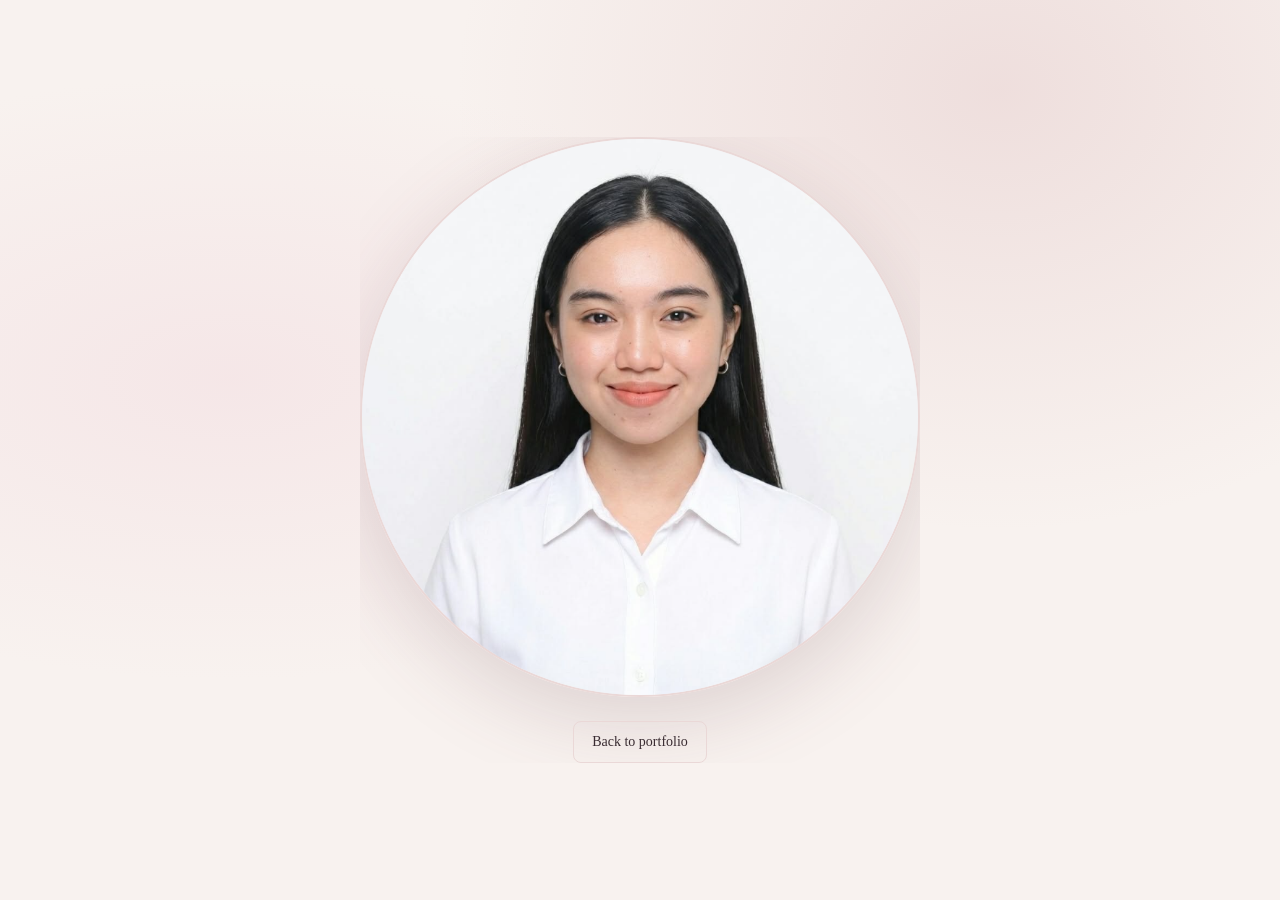
==== profile.html @ ccee4d86 "Update portfolio header color Co-authored-by: Copilot <223556219+Copilot@users.noreply.github.com>" ====
<!doctype html>
<html lang="en">
  <head>
    <meta charset="utf-8" />
    <meta name="viewport" content="width=device-width, initial-scale=1" />
    <meta name="theme-color" content="#f8f2ef" />
    <title>Julia — Profile Photo</title>
    <link rel="stylesheet" href="style.css" />
    <style>
      .photo-view-page {
        display: grid;
        min-height: 100vh;
        place-items: center;
        padding: 32px 20px;
        text-align: center;
      }

      .photo-view-content {
        display: grid;
        justify-items: center;
        gap: 24px;
      }

      .profile-photo-large {
        display: block;
        width: min(72vw, 560px);
        aspect-ratio: 1;
        border: 2px solid var(--line);
        border-radius: 50%;
        box-shadow: 0 24px 80px rgb(105 65 75 / 18%);
        object-fit: cover;
      }

      .photo-view-back {
        padding: 12px 18px;
        border: 1px solid var(--line);
        border-radius: 8px;
        color: var(--text);
        font-family: "Playfair Display", Georgia, serif;
        font-size: 14px;
      }

      .photo-view-back:hover,
      .photo-view-back:focus-visible {
        border-color: var(--accent);
      }
    </style>
  </head>
  <body class="photo-view-page">
    <main class="photo-view-content">
      <img
        class="profile-photo-large"
        src="image/profile-picture.png"
        alt="Julia's profile photo"
      />
      <a class="photo-view-back" href="index.html#home">Back to portfolio</a>
    </main>
  </body>
</html>
---- style.css ----
:root {
        color-scheme: light;
        --bg: #f8f2ef;
        --surface: #fffdfc;
        --surface-raised: #f7e9e6;
        --text: #392b31;
        --muted: #6f5a61;
        --subtle: #927b82;
        --line: #ead8d7;
        --accent: #bd858b;
        --accent-light: #d0a0a3;
        --accent-warm: #c58b90;
        --accent-ink: #392b31;
        --sans: "Inter", Arial, sans-serif;
      }

      *,
      *::before,
      *::after {
        box-sizing: border-box;
      }

      html {
        scroll-behavior: smooth;
        scroll-padding-top: 92px;
      }

      body {
        margin: 0;
        background:
          radial-gradient(ellipse at 78% 10%, rgb(208 160 163 / 24%), transparent 34rem),
          radial-gradient(ellipse at 18% 42%, rgb(242 218 223 / 48%), transparent 38rem),
          var(--bg);
        color: var(--text);
        font-family: var(--sans);
        -webkit-font-smoothing: antialiased;
      }

      a {
        color: inherit;
        text-decoration: none;
      }

      button,
      a {
        -webkit-tap-highlight-color: transparent;
      }

      .shell {
        width: min(100% - 48px, 1120px);
        margin-inline: auto;
      }

      .site-header {
        position: sticky;
        z-index: 5;
        top: 0;
        border-bottom: 1px solid var(--accent);
        background: var(--accent-light);
        backdrop-filter: blur(18px);
      }

      .nav {
        display: flex;
        min-height: 76px;
        align-items: center;
        justify-content: flex-start;
        gap: 24px;
      }

      .wordmark {
        display: inline-flex;
        align-items: center;
        gap: 10px;
        font-size: 14px;
        font-weight: 700;
        letter-spacing: -0.04em;
      }

      .wordmark-mark {
        display: block;
        width: 48px;
        height: 48px;
        border: 1px solid rgb(189 133 139 / 34%);
        border-radius: 11px;
        object-fit: cover;
      }

      .nav-links {
        display: flex;
        align-items: center;
        flex: 1;
        gap: clamp(14px, 2.3vw, 28px);
        color: var(--muted);
        font-size: 12px;
        font-weight: 550;
      }

      .nav-github {
        margin-left: auto;
      }

      .nav-links a {
        transition: color 160ms ease;
      }

      .nav-links a:hover,
      .nav-links a:focus-visible {
        color: var(--text);
      }

      .nav-github {
        display: inline-flex;
        align-items: center;
        gap: 8px;
        color: var(--text);
      }

      .nav-github svg {
        width: 15px;
        height: 15px;
      }

      main {
        overflow: hidden;
      }

      .hero {
        display: grid;
        min-height: 590px;
        grid-template-columns: minmax(0, 1.3fr) minmax(260px, 0.7fr);
        align-items: center;
        gap: 72px;
        padding-block: 92px 96px;
      }

      .eyebrow {
        display: flex;
        align-items: center;
        gap: 10px;
        margin: 0 0 26px;
        color: var(--accent);
        font-size: 10px;
        font-weight: 700;
        letter-spacing: 0.16em;
        text-transform: uppercase;
      }

      .eyebrow::before {
        width: 22px;
        height: 1px;
        background: currentColor;
        content: "";
      }

      h1,
      h2,
      p {
        margin-top: 0;
      }

      h1 {
        max-width: 680px;
        margin-bottom: 24px;
        font-family: var(--sans);
        font-size: clamp(54px, 7.2vw, 88px);
        font-weight: 600;
        font-style: italic;
        letter-spacing: -0.065em;
        line-height: 0.99;
      }

      h1 .hero-greeting {
        display: block;
        font-family: var(--sans);
        font-size: 0.48em;
        font-weight: 600;
        letter-spacing: -0.04em;
      }

      h1 .hero-name {
        display: block;
        padding-left: 0.08em;
        background: linear-gradient(110deg, #e8c2c4, #d0a0a3, #c4878c);
        background-clip: text;
        color: transparent;
        font-size: calc(0.8em - 2pt);
        font-style: italic;
        font-family: var(--sans);
        font-weight: 700;
        -webkit-background-clip: text;
      }

      .hero-copy {
        max-width: 510px;
        margin-bottom: 32px;
        color: var(--muted);
        font-size: 15px;
        line-height: 1.85;
      }

      .hero-actions {
        display: flex;
        flex-wrap: wrap;
        align-items: center;
        gap: 12px;
      }

      .button {
        display: inline-flex;
        min-height: 46px;
        align-items: center;
        justify-content: center;
        gap: 9px;
        padding: 0 17px;
        border: 1px solid var(--line);
        border-radius: 7px;
        font-size: 12px;
        font-weight: 650;
        transition:
          transform 160ms ease,
          background 160ms ease,
          border-color 160ms ease;
      }

      .button:hover {
        transform: translateY(-2px);
      }

      .button-primary {
        border-color: var(--accent-light);
        background: var(--accent-light);
        color: var(--accent-ink);
      }

      .button-primary:hover {
        background: #dfb6b7;
      }

      .button-secondary {
        background: var(--surface);
        color: var(--text);
      }

      .button-secondary:hover {
        border-color: var(--accent);
        background: var(--surface);
      }

      .button svg {
        width: 15px;
        height: 15px;
      }

      .profile-card {
        position: relative;
        padding: 22px;
        border: 1px solid var(--line);
        border-radius: 18px;
        background:
          radial-gradient(ellipse at 18% 12%, rgb(208 160 163 / 30%), transparent 48%),
          radial-gradient(ellipse at 86% 82%, rgb(230 190 206 / 32%), transparent 52%),
          linear-gradient(145deg, #fffdfc, #fbf0ef);
        box-shadow: 0 28px 80px rgb(105 65 75 / 12%);
        overflow: hidden;
      }

      .profile-card::before {
        position: absolute;
        top: -1px;
        right: 24px;
        left: 24px;
        height: 1px;
        background: linear-gradient(90deg, transparent, var(--accent-warm), var(--accent-light), transparent);
        content: "";
      }

      .profile-top {
        display: flex;
        align-items: center;
        flex-direction: column;
        gap: 12px;
        padding-bottom: 21px;
        border-bottom: 1px solid var(--line);
      }

      .avatar {
        width: 112px;
        height: 112px;
        flex: 0 0 auto;
        border: 1px solid rgb(189 133 139 / 38%);
        border-radius: 50%;
        object-fit: cover;
      }

      .profile-photo-link {
        display: block;
        border-radius: 50%;
        line-height: 0;
      }

      .profile-photo-link:focus-visible {
        outline: 2px solid var(--accent);
        outline-offset: 4px;
      }

      .profile-handle {
        margin: 0;
        color: var(--muted);
        font-size: 13px;
      }

      .profile-facts {
        display: grid;
        grid-template-columns: repeat(3, 1fr);
        gap: 8px;
        padding-block: 20px;
        border-bottom: 1px solid var(--line);
      }

      .fact-value {
        display: block;
        margin-bottom: 5px;
        color: var(--text);
        font-family: var(--sans);
        font-size: 23px;
        font-weight: 600;
      }

      .fact-label {
        color: var(--subtle);
        font-size: 9px;
        letter-spacing: 0.08em;
        text-transform: uppercase;
      }

      .profile-meta {
        display: grid;
        gap: 13px;
        padding-top: 18px;
      }

      .meta-row {
        display: flex;
        align-items: center;
        gap: 10px;
        color: var(--muted);
        font-size: 11px;
        overflow-wrap: anywhere;
      }

      .meta-row svg {
        width: 14px;
        height: 14px;
        flex: 0 0 auto;
        color: var(--accent);
      }

      .meta-row a:hover {
        color: var(--text);
      }

      .section {
        padding-block: 74px 88px;
        border-top: 1px solid var(--line);
      }

      .section-heading {
        display: flex;
        align-items: end;
        justify-content: space-between;
        gap: 24px;
        margin-bottom: 30px;
      }

      .section-kicker {
        margin-bottom: 12px;
        color: var(--accent);
        font-size: 10px;
        font-weight: 700;
        letter-spacing: 0.15em;
        text-transform: uppercase;
      }

      h2 {
        margin-bottom: 0;
        font-family: var(--sans);
        font-size: clamp(34px, 5vw, 48px);
        font-weight: 600;
        font-style: italic;
        letter-spacing: -0.045em;
      }

      .section-note {
        max-width: 300px;
        margin-bottom: 3px;
        color: var(--muted);
        font-size: 12px;
        line-height: 1.7;
      }

      .project-grid {
        display: grid;
        grid-template-columns: repeat(3, minmax(0, 1fr));
        gap: 14px;
      }

      .project-card {
        display: flex;
        min-height: 224px;
        flex-direction: column;
        padding: 20px;
        border: 1px solid var(--line);
        border-radius: 18px;
        background: linear-gradient(150deg, rgb(255 255 255 / 78%), transparent 75%), var(--surface);
        transition:
          transform 180ms ease,
          border-color 180ms ease,
          background 180ms ease;
        overflow: hidden;
      }

      .project-card:hover {
        transform: translateY(-4px);
        border-color: var(--accent);
        background-color: var(--surface-raised);
      }

      .project-topline {
        display: flex;
        align-items: center;
        justify-content: space-between;
        gap: 12px;
        margin-bottom: 25px;
        color: var(--subtle);
        font-size: 10px;
      }

      .project-folder {
        color: var(--accent);
      }

      .project-stats,
      .project-stat {
        display: inline-flex;
        align-items: center;
        gap: 5px;
      }

      .project-stats {
        gap: 12px;
      }

      .project-stat svg {
        width: 13px;
        height: 13px;
      }

      .project-title {
        margin-bottom: 9px;
        font-size: 15px;
        font-weight: 650;
        letter-spacing: -0.025em;
        overflow-wrap: anywhere;
      }

      .project-description {
        display: -webkit-box;
        overflow: hidden;
        margin-bottom: 24px;
        color: var(--muted);
        font-size: 11px;
        line-height: 1.75;
        line-clamp: 3;
        -webkit-box-orient: vertical;
        -webkit-line-clamp: 3;
      }

      .project-bottom {
        display: flex;
        align-items: center;
        justify-content: space-between;
        gap: 12px;
        margin-top: auto;
        color: var(--subtle);
        font-size: 10px;
      }

      .project-language {
        display: inline-flex;
        align-items: center;
        gap: 7px;
      }

      .language-dot {
        width: 7px;
        height: 7px;
        border-radius: 50%;
        background: linear-gradient(135deg, var(--accent-light), var(--accent-warm));
        box-shadow: 0 0 12px rgb(197 139 144 / 28%);
      }

      .project-arrow {
        color: var(--accent);
        font-size: 15px;
      }

      .tagline {
        margin: 0 0 18px;
        color: var(--accent);
        font-size: 11px;
        font-weight: 800;
        letter-spacing: 0.16em;
        text-transform: uppercase;
      }

      .project-meta {
        display: grid;
        gap: 12px;
        margin-top: auto;
        color: var(--muted);
        font-size: 11px;
        line-height: 1.7;
      }

      .project-meta strong {
        color: var(--text);
      }

      .timeline {
        display: grid;
        gap: 18px;
      }

      .timeline-item {
        padding: 20px 22px;
        border: 1px solid var(--line);
        border-radius: 18px;
        background: var(--surface);
      }

      .timeline-item h3 {
        margin: 0 0 6px;
        font-size: 18px;
        letter-spacing: -0.03em;
      }

      .timeline-item p {
        margin: 0;
        color: var(--muted);
        font-size: 12px;
        line-height: 1.7;
      }

      .timeline-date {
        display: inline-block;
        margin-bottom: 10px;
        color: var(--accent);
        font-size: 10px;
        font-weight: 700;
        letter-spacing: 0.12em;
        text-transform: uppercase;
      }

      .contact-grid {
        display: grid;
        grid-template-columns: repeat(2, minmax(0, 1fr));
        gap: 18px;
      }

      .contact-card {
        display: flex;
        flex-direction: column;
        gap: 12px;
        min-height: 178px;
        padding: 22px;
        border: 1px solid var(--line);
        border-radius: 18px;
        background: linear-gradient(160deg, rgb(255 255 255 / 78%), transparent 70%), var(--surface);
        overflow: hidden;
      }

      .contact-card h3 {
        margin: 0;
        font-size: 18px;
        letter-spacing: -0.03em;
      }

      .contact-card a,
      .contact-card span {
        color: var(--muted);
        font-size: 13px;
        line-height: 1.7;
      }

      .contact-card a:hover {
        color: var(--text);
      }

      .load-message {
        grid-column: 1 / -1;
        padding: 30px;
        border: 1px dashed var(--line);
        border-radius: 9px;
        color: var(--muted);
        font-size: 12px;
        line-height: 1.7;
        text-align: center;
      }

      .about-grid {
        display: grid;
        grid-template-columns: 1fr 1fr;
        gap: 72px;
      }

      .about-copy {
        max-width: 480px;
        margin-top: 19px;
        color: var(--muted);
        font-size: 13px;
        line-height: 1.9;
      }

      .about-copy a {
        color: var(--accent);
      }

      .about-copy a:hover {
        text-decoration: underline;
        text-underline-offset: 3px;
      }

      .stack-panel {
        padding: 23px;
        border: 1px solid var(--line);
        border-radius: 18px;
        background: var(--surface);
      }

      .stack-title {
        margin: 0 0 16px;
        color: var(--subtle);
        font-size: 10px;
        font-weight: 700;
        letter-spacing: 0.13em;
        text-transform: uppercase;
      }

      .skill-categories {
        display: grid;
        grid-template-columns: repeat(2, minmax(0, 1fr));
        gap: 10px;
      }

      .skill-category {
        align-self: start;
        border: 1px solid var(--line);
        border-radius: 10px;
        background:
          linear-gradient(145deg, rgb(208 160 163 / 15%), transparent 70%),
          var(--surface);
        transition: border-color 160ms ease, background-color 160ms ease;
      }

      .skill-category:hover,
      .skill-category[open] {
        border-color: var(--accent);
      }

      .skill-category summary {
        display: flex;
        min-height: 54px;
        align-items: center;
        justify-content: space-between;
        gap: 10px;
        padding: 12px 14px;
        color: var(--text);
        cursor: pointer;
        font-size: 13px;
        font-weight: 600;
        list-style: none;
      }

      .skill-category summary::-webkit-details-marker {
        display: none;
      }

      .skill-category summary:focus-visible {
        border-radius: 9px;
        outline: 2px solid var(--accent);
        outline-offset: 2px;
      }

      .skill-category[open] summary {
        border-bottom: 1px solid var(--line);
      }

      .skill-category .stack-tag {
        background-color: rgb(105 65 75 / 3%);
      }

      @media (max-width: 600px) {
        .skill-categories {
          grid-template-columns: 1fr;
        }
      }

      .stack-tags {
        display: flex;
        flex-wrap: wrap;
        gap: 8px;
        padding: 13px;
      }

      .stack-tag {
        padding: 8px 11px;
        border: 1px solid var(--line);
        border-radius: 5px;
        color: var(--text);
        font-size: 10px;
      }

      .site-footer {
        padding-block: 24px;
        border-top: 1px solid var(--line);
      }

      .footer-inner {
        display: flex;
        align-items: center;
        justify-content: space-between;
        gap: 18px;
        color: var(--subtle);
        font-size: 10px;
      }

      .footer-link {
        color: var(--muted);
      }

      .footer-link:hover {
        color: var(--accent);
      }

      .sr-only {
        position: absolute;
        width: 1px;
        height: 1px;
        overflow: hidden;
        clip: rect(0, 0, 0, 0);
        white-space: nowrap;
        clip-path: inset(50%);
      }

      @media (max-width: 800px) {
        .hero {
          min-height: 0;
          grid-template-columns: minmax(0, 1fr) minmax(230px, 0.8fr);
          gap: 34px;
          padding-block: 74px;
        }

        h1 {
          font-size: clamp(50px, 8vw, 68px);
        }

        .project-grid {
          grid-template-columns: repeat(2, minmax(0, 1fr));
        }

        .about-grid {
          gap: 36px;
        }
      }

      @media (max-width: 600px) {
        .shell {
          width: min(100% - 36px, 440px);
        }

        .nav {
          min-height: 66px;
          flex-wrap: wrap;
          gap: 10px 14px;
        }

        .nav-links {
          flex: 1 1 100%;
          flex-wrap: wrap;
          gap: 8px;
          font-size: 10px;
        }

        .nav-github {
          margin-left: 0;
        }

        .hero {
          grid-template-columns: 1fr;
          gap: 42px;
          padding-block: 64px 66px;
        }

        h1 {
          font-size: clamp(54px, 14vw, 72px);
        }

        .hero-copy {
          font-size: 13px;
        }

        .profile-card {
          max-width: 410px;
        }

        .section {
          padding-block: 59px 66px;
        }

        .section-heading {
          align-items: start;
          flex-direction: column;
          gap: 12px;
        }

        .section-note {
          max-width: 400px;
        }

        .project-grid {
          grid-template-columns: 1fr;
        }

        .project-card {
          min-height: 205px;
        }

        .about-grid {
          grid-template-columns: 1fr;
          gap: 27px;
        }
      }

      @media (prefers-reduced-motion: reduce) {
        *,
        *::before,
        *::after {
          scroll-behavior: auto !important;
          transition-duration: 0.01ms !important;
          animation-duration: 0.01ms !important;
          animation-iteration-count: 1 !important;
        }
      }
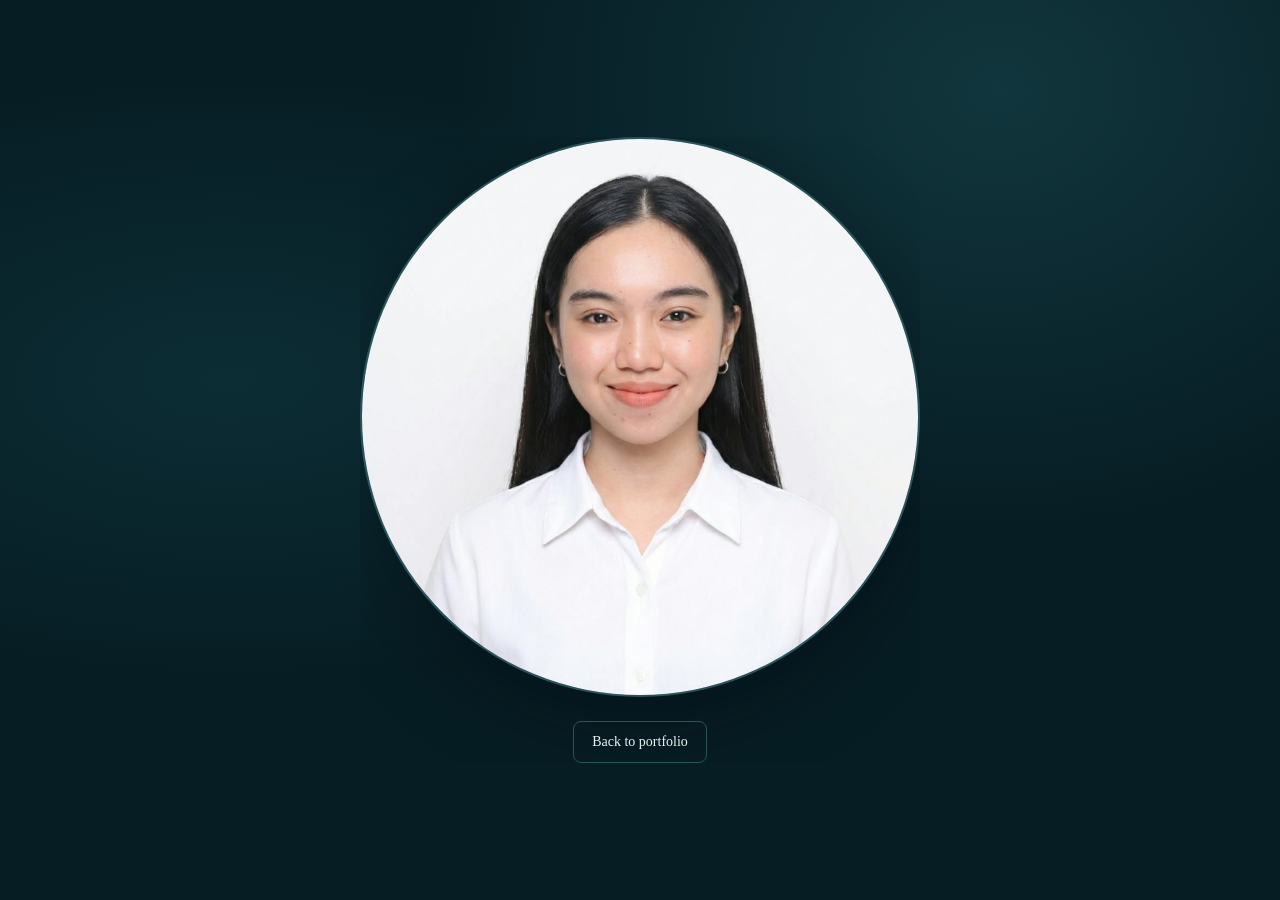
==== commit 8a6d3c37: "Update portfolio projects and skills" ====
--- a/profile.html
+++ b/profile.html
@@ -3,7 +3,7 @@
   <head>
     <meta charset="utf-8" />
     <meta name="viewport" content="width=device-width, initial-scale=1" />
-    <meta name="theme-color" content="#f8f2ef" />
+    <meta name="theme-color" content="#071d24" />
     <title>Julia — Profile Photo</title>
     <link rel="stylesheet" href="style.css" />
     <style>
@@ -27,7 +27,7 @@
         aspect-ratio: 1;
         border: 2px solid var(--line);
         border-radius: 50%;
-        box-shadow: 0 24px 80px rgb(105 65 75 / 18%);
+        box-shadow: 0 24px 80px rgb(0 8 14 / 38%);
         object-fit: cover;
       }
 
--- a/style.css
+++ b/style.css
@@ -1,16 +1,16 @@
       :root {
-        color-scheme: light;
-        --bg: #f8f2ef;
-        --surface: #fffdfc;
-        --surface-raised: #f7e9e6;
-        --text: #392b31;
-        --muted: #6f5a61;
-        --subtle: #927b82;
-        --line: #ead8d7;
-        --accent: #bd858b;
-        --accent-light: #d0a0a3;
-        --accent-warm: #c58b90;
-        --accent-ink: #392b31;
+        color-scheme: dark;
+        --bg: #071d24;
+        --surface: #0e3038;
+        --surface-raised: #16434a;
+        --text: #e8f5f2;
+        --muted: #b2cfca;
+        --subtle: #87aaa5;
+        --line: #28545a;
+        --accent: #69c9bd;
+        --accent-light: #a0e2d5;
+        --accent-warm: #43a99e;
+        --accent-ink: #082b2c;
         --sans: "Inter", Arial, sans-serif;
       }
 
@@ -28,8 +28,8 @@
       body {
         margin: 0;
         background:
-          radial-gradient(ellipse at 78% 10%, rgb(208 160 163 / 24%), transparent 34rem),
-          radial-gradient(ellipse at 18% 42%, rgb(242 218 223 / 48%), transparent 38rem),
+          radial-gradient(ellipse at 78% 10%, rgb(49 133 139 / 24%), transparent 34rem),
+          radial-gradient(ellipse at 18% 42%, rgb(31 103 111 / 22%), transparent 38rem),
           var(--bg);
         color: var(--text);
         font-family: var(--sans);
@@ -55,8 +55,8 @@
         position: sticky;
         z-index: 5;
         top: 0;
-        border-bottom: 1px solid var(--accent);
-        background: var(--accent-light);
+        border-bottom: 1px solid rgb(105 201 189 / 22%);
+        background: rgb(7 29 36 / 90%);
         backdrop-filter: blur(18px);
       }
 
@@ -81,7 +81,7 @@
         display: block;
         width: 48px;
         height: 48px;
-        border: 1px solid rgb(189 133 139 / 34%);
+        border: 1px solid rgb(105 201 189 / 38%);
         border-radius: 11px;
         object-fit: cover;
       }
@@ -181,7 +181,7 @@
       h1 .hero-name {
         display: block;
         padding-left: 0.08em;
-        background: linear-gradient(110deg, #e8c2c4, #d0a0a3, #c4878c);
+        background: linear-gradient(110deg, #8be0d2, #56b9b1, #a8d8df);
         background-clip: text;
         color: transparent;
         font-size: calc(0.8em - 2pt);
@@ -234,7 +234,7 @@
       }
 
       .button-primary:hover {
-        background: #dfb6b7;
+        background: #b4eee2;
       }
 
       .button-secondary {
@@ -258,10 +258,10 @@
         border: 1px solid var(--line);
         border-radius: 18px;
         background:
-          radial-gradient(ellipse at 18% 12%, rgb(208 160 163 / 30%), transparent 48%),
-          radial-gradient(ellipse at 86% 82%, rgb(230 190 206 / 32%), transparent 52%),
-          linear-gradient(145deg, #fffdfc, #fbf0ef);
-        box-shadow: 0 28px 80px rgb(105 65 75 / 12%);
+          radial-gradient(ellipse at 18% 12%, rgb(63 163 164 / 24%), transparent 48%),
+          radial-gradient(ellipse at 86% 82%, rgb(47 111 142 / 28%), transparent 52%),
+          linear-gradient(145deg, #10343d, #102e39);
+        box-shadow: 0 28px 80px rgb(0 8 14 / 32%);
         overflow: hidden;
       }
 
@@ -288,7 +288,7 @@
         width: 112px;
         height: 112px;
         flex: 0 0 auto;
-        border: 1px solid rgb(189 133 139 / 38%);
+        border: 1px solid rgb(105 201 189 / 42%);
         border-radius: 50%;
         object-fit: cover;
       }
@@ -412,7 +412,7 @@
         padding: 20px;
         border: 1px solid var(--line);
         border-radius: 18px;
-        background: linear-gradient(150deg, rgb(255 255 255 / 78%), transparent 75%), var(--surface);
+        background: linear-gradient(150deg, rgb(255 255 255 / 5%), transparent 75%), var(--surface);
         transition:
           transform 180ms ease,
           border-color 180ms ease,
@@ -424,6 +424,127 @@
         transform: translateY(-4px);
         border-color: var(--accent);
         background-color: var(--surface-raised);
+      }
+
+      .project-document-dialog {
+        width: min(960px, calc(100vw - 32px));
+        height: min(860px, calc(100vh - 32px));
+        max-width: none;
+        max-height: none;
+        grid-template-rows: auto minmax(0, 1fr);
+        padding: 0;
+        border: 1px solid var(--line);
+        border-radius: 16px;
+        background: var(--surface);
+        color: var(--text);
+        overflow: hidden;
+      }
+
+      .project-document-content {
+        min-height: 0;
+        padding: 16px;
+        overflow-y: auto;
+      }
+
+      .project-document-dialog[open] {
+        display: grid;
+      }
+
+      .project-document-dialog::backdrop {
+        background: rgb(0 8 14 / 78%);
+        backdrop-filter: blur(5px);
+      }
+
+      .project-document-header {
+        display: flex;
+        align-items: center;
+        justify-content: space-between;
+        gap: 16px;
+        padding: 14px 18px;
+        border-bottom: 1px solid var(--line);
+      }
+
+      .project-document-header h2 {
+        margin: 0;
+        font-size: 15px;
+      }
+
+      .project-document-actions {
+        display: flex;
+        align-items: center;
+        gap: 14px;
+      }
+
+      .project-document-download {
+        color: var(--accent-light);
+        font-size: 12px;
+      }
+
+      .project-document-close {
+        display: grid;
+        width: 34px;
+        height: 34px;
+        place-items: center;
+        border: 1px solid var(--line);
+        border-radius: 50%;
+        background: transparent;
+        color: var(--text);
+        cursor: pointer;
+        font-size: 22px;
+      }
+
+      .project-document-close:hover,
+      .project-document-close:focus-visible {
+        border-color: var(--accent);
+        color: var(--accent-light);
+      }
+
+      #project-document-frame {
+        width: 100%;
+        height: min(68vh, 680px);
+        min-height: 360px;
+        border: 0;
+        border-radius: 8px;
+        background: #fff;
+      }
+
+      .project-photo-gallery {
+        padding-top: 22px;
+      }
+
+      .project-photo-gallery h3 {
+        margin: 0 0 14px;
+        font-size: 16px;
+      }
+
+      .project-photo-grid {
+        display: grid;
+        grid-template-columns: repeat(2, minmax(0, 1fr));
+        gap: 14px;
+      }
+
+      .project-photo-grid figure {
+        min-width: 0;
+        margin: 0;
+        padding: 10px;
+        border: 1px solid var(--line);
+        border-radius: 12px;
+        background: rgb(255 255 255 / 3%);
+      }
+
+      .project-photo-grid img {
+        display: block;
+        width: 100%;
+        height: 260px;
+        border-radius: 7px;
+        background: #071d24;
+        object-fit: contain;
+      }
+
+      .project-photo-grid figcaption {
+        padding: 9px 2px 1px;
+        color: var(--muted);
+        font-size: 11px;
       }
 
       .project-topline {
@@ -497,7 +618,7 @@
         height: 7px;
         border-radius: 50%;
         background: linear-gradient(135deg, var(--accent-light), var(--accent-warm));
-        box-shadow: 0 0 12px rgb(197 139 144 / 28%);
+        box-shadow: 0 0 12px rgb(105 201 189 / 35%);
       }
 
       .project-arrow {
@@ -548,6 +669,33 @@
       .timeline-item p {
         margin: 0;
         color: var(--muted);
+        font-size: 12px;
+        line-height: 1.7;
+      }
+
+      .timeline-item h3 a,
+      .timeline-link {
+        color: var(--accent);
+        text-decoration: underline;
+        text-decoration-color: transparent;
+        text-underline-offset: 3px;
+        transition: color 160ms ease, text-decoration-color 160ms ease;
+      }
+
+      .timeline-item h3 a:hover,
+      .timeline-link:hover {
+        color: var(--accent-light);
+        text-decoration-color: currentColor;
+      }
+
+      .timeline-item h3 a:focus-visible,
+      .timeline-link:focus-visible {
+        border-radius: 2px;
+        outline: 2px solid var(--accent);
+        outline-offset: 3px;
+      }
+
+      .timeline-link {
         font-size: 12px;
         line-height: 1.7;
       }
@@ -563,38 +711,83 @@
       }
 
       .contact-grid {
+        display: flex;
+        flex-wrap: wrap;
+        align-items: center;
+        gap: 16px;
+      }
+
+      .contact-message-link {
+        display: inline-block;
+        margin-top: 12px;
+        color: var(--accent);
+        font-size: 14px;
+        font-weight: 600;
+        text-decoration: underline;
+        text-decoration-color: transparent;
+        text-underline-offset: 4px;
+        transition: color 160ms ease, text-decoration-color 160ms ease;
+      }
+
+      .contact-message-link:hover {
+        color: var(--accent-light);
+        text-decoration-color: currentColor;
+      }
+
+      .contact-message-link:focus-visible {
+        border-radius: 3px;
+        outline: 2px solid var(--accent);
+        outline-offset: 4px;
+      }
+
+      .contact-logo-link {
+        display: inline-flex;
+        flex: 0 0 auto;
+        line-height: 0;
+        transition: transform 160ms ease;
+      }
+
+      .contact-logo-link:hover {
+        transform: translateY(-2px);
+      }
+
+      .contact-logo-link:focus-visible {
+        border-radius: 50%;
+        outline: 2px solid var(--accent);
+        outline-offset: 3px;
+      }
+
+      .contact-app-icon {
         display: grid;
-        grid-template-columns: repeat(2, minmax(0, 1fr));
-        gap: 18px;
-      }
-
-      .contact-card {
-        display: flex;
-        flex-direction: column;
-        gap: 12px;
-        min-height: 178px;
-        padding: 22px;
-        border: 1px solid var(--line);
-        border-radius: 18px;
-        background: linear-gradient(160deg, rgb(255 255 255 / 78%), transparent 70%), var(--surface);
-        overflow: hidden;
-      }
-
-      .contact-card h3 {
-        margin: 0;
-        font-size: 18px;
-        letter-spacing: -0.03em;
-      }
-
-      .contact-card a,
-      .contact-card span {
-        color: var(--muted);
-        font-size: 13px;
-        line-height: 1.7;
-      }
-
-      .contact-card a:hover {
-        color: var(--text);
+        width: 26px;
+        height: 26px;
+        place-items: center;
+        border-radius: 50%;
+      }
+
+      .contact-app-icon.contact-app-email {
+        background: #fff;
+        color: #ea4335;
+      }
+
+      .contact-app-icon.contact-app-github {
+        background: #24292f;
+        color: #fff;
+      }
+
+      .contact-app-icon.contact-app-facebook {
+        background: #1877f2;
+        color: #fff;
+      }
+
+      .contact-app-icon.contact-app-instagram {
+        background: linear-gradient(135deg, #833ab4, #fd1d1d 55%, #fcb045);
+        color: #fff;
+      }
+
+      .contact-app-icon svg {
+        width: 15px;
+        height: 15px;
       }
 
       .load-message {
@@ -632,10 +825,7 @@
       }
 
       .stack-panel {
-        padding: 23px;
-        border: 1px solid var(--line);
-        border-radius: 18px;
-        background: var(--surface);
+        padding: 0;
       }
 
       .stack-title {
@@ -650,17 +840,39 @@
       .skill-categories {
         display: grid;
         grid-template-columns: repeat(2, minmax(0, 1fr));
-        gap: 10px;
+        align-items: center;
+        gap: 14px;
       }
 
       .skill-category {
-        align-self: start;
+        width: min(100%, 142px);
+        min-height: 142px;
+        justify-self: center;
         border: 1px solid var(--line);
-        border-radius: 10px;
+        border-radius: 50%;
         background:
-          linear-gradient(145deg, rgb(208 160 163 / 15%), transparent 70%),
+          linear-gradient(145deg, rgb(105 201 189 / 9%), transparent 70%),
           var(--surface);
-        transition: border-color 160ms ease, background-color 160ms ease;
+        animation: skill-bubble-float 4.5s ease-in-out infinite;
+        transform-origin: center;
+        transition:
+          border-color 200ms ease,
+          background-color 200ms ease,
+          box-shadow 200ms ease,
+          transform 200ms ease,
+          border-radius 200ms ease;
+      }
+
+      .skill-category:nth-child(2) {
+        animation-delay: -1.1s;
+      }
+
+      .skill-category:nth-child(3) {
+        animation-delay: -2.2s;
+      }
+
+      .skill-category:nth-child(4) {
+        animation-delay: -3.3s;
       }
 
       .skill-category:hover,
@@ -668,18 +880,37 @@
         border-color: var(--accent);
       }
 
+      .skill-category[open] {
+        grid-column: 1 / -1;
+        width: 100%;
+        min-height: 0;
+        z-index: 1;
+        border-radius: 24px;
+        animation: skill-bubble-burst 360ms cubic-bezier(0.2, 0.8, 0.2, 1) both;
+        box-shadow: 0 14px 30px rgb(0 0 0 / 18%);
+      }
+
       .skill-category summary {
         display: flex;
-        min-height: 54px;
-        align-items: center;
-        justify-content: space-between;
+        min-height: 142px;
+        align-items: center;
+        justify-content: center;
         gap: 10px;
-        padding: 12px 14px;
+        padding: 18px;
         color: var(--text);
         cursor: pointer;
-        font-size: 13px;
-        font-weight: 600;
+        font-size: 14px;
+        font-weight: 650;
         list-style: none;
+        transition: color 180ms ease, background-color 180ms ease;
+      }
+
+      .skill-category:not([open]) summary {
+        border-radius: inherit;
+      }
+
+      .skill-category:hover summary {
+        color: var(--accent-light);
       }
 
       .skill-category summary::-webkit-details-marker {
@@ -693,11 +924,135 @@
       }
 
       .skill-category[open] summary {
+        min-height: 56px;
+        justify-content: flex-start;
+        padding: 14px 18px;
+        border-radius: 23px 23px 0 0;
         border-bottom: 1px solid var(--line);
       }
 
+      .skill-category[open] .stack-tags {
+        animation: skill-content-pop 280ms cubic-bezier(0.2, 0.8, 0.2, 1) both;
+      }
+
       .skill-category .stack-tag {
-        background-color: rgb(105 65 75 / 3%);
+        display: inline-flex;
+        width: 82px;
+        height: 82px;
+        align-items: center;
+        justify-content: center;
+        padding: 8px;
+        border-color: rgb(105 201 189 / 35%);
+        border-radius: 999px;
+        background: linear-gradient(145deg, rgb(105 201 189 / 15%), rgb(105 201 189 / 4%));
+        box-shadow: 0 4px 12px rgb(0 0 0 / 12%);
+        text-align: center;
+        line-height: 1.35;
+        transition: border-color 180ms ease, background-color 180ms ease, box-shadow 180ms ease;
+      }
+
+      .skill-category .stack-tag:hover {
+        border-color: var(--accent);
+        background-color: rgb(105 201 189 / 15%);
+        box-shadow: 0 6px 16px rgb(0 0 0 / 18%);
+      }
+
+      .skill-category[open] .stack-tag {
+        animation:
+          skill-tag-pop 320ms cubic-bezier(0.2, 0.8, 0.2, 1) both,
+          skill-tag-float 3.2s ease-in-out 320ms infinite;
+      }
+
+      .skill-category[open] .stack-tag:nth-child(2) {
+        animation-delay: 35ms;
+      }
+
+      .skill-category[open] .stack-tag:nth-child(3) {
+        animation-delay: 70ms;
+      }
+
+      .skill-category[open] .stack-tag:nth-child(4) {
+        animation-delay: 105ms;
+      }
+
+      .skill-category[open] .stack-tag:nth-child(5) {
+        animation-delay: 140ms;
+      }
+
+      @keyframes skill-content-pop {
+        from {
+          opacity: 0;
+          transform: translateY(-7px);
+        }
+
+        to {
+          opacity: 1;
+          transform: translateY(0);
+        }
+      }
+
+      @keyframes skill-tag-pop {
+        from {
+          opacity: 0;
+          scale: 0.86;
+        }
+
+        to {
+          opacity: 1;
+          scale: 1;
+        }
+      }
+
+      @keyframes skill-bubble-burst {
+        0% {
+          opacity: 0.75;
+          scale: 0.92;
+        }
+
+        65% {
+          opacity: 1;
+          scale: 1.015;
+        }
+
+        100% {
+          scale: 1;
+        }
+      }
+
+      @keyframes skill-bubble-float {
+        0%,
+        100% {
+          translate: 0 0;
+        }
+
+        50% {
+          translate: 0 -4px;
+        }
+      }
+
+      @keyframes skill-tag-float {
+        0%,
+        100% {
+          translate: 0 0;
+        }
+
+        50% {
+          translate: 0 -3px;
+        }
+      }
+
+      @media (prefers-reduced-motion: reduce) {
+        .skill-category,
+        .skill-category summary,
+        .skill-category .stack-tag,
+        .skill-category[open] .stack-tags,
+        .skill-category[open] .stack-tag {
+          animation: none;
+          transition: none;
+          translate: none;
+          transform: none;
+          scale: none;
+        }
       }
 
       @media (max-width: 600px) {
@@ -714,9 +1069,9 @@
       }
 
       .stack-tag {
-        padding: 8px 11px;
+        padding: 9px 14px;
         border: 1px solid var(--line);
-        border-radius: 5px;
+        border-radius: 999px;
         color: var(--text);
         font-size: 10px;
       }
@@ -753,6 +1108,20 @@
         clip-path: inset(50%);
       }
 
+      .scroll-reveal {
+        opacity: 0;
+        transform: translateY(24px) scale(0.985);
+        transition:
+          opacity 650ms ease,
+          transform 650ms cubic-bezier(0.2, 0.7, 0.2, 1);
+        transition-delay: var(--reveal-delay, 0ms);
+      }
+
+      .scroll-reveal.is-visible {
+        opacity: 1;
+        transform: translateY(0) scale(1);
+      }
+
       @media (max-width: 800px) {
         .hero {
           min-height: 0;
@@ -775,6 +1144,37 @@
       }
 
       @media (max-width: 600px) {
+        .project-document-dialog {
+          width: calc(100vw - 20px);
+          height: calc(100vh - 20px);
+        }
+
+        .project-document-header {
+          align-items: flex-start;
+          padding: 12px;
+        }
+
+        .project-document-header h2 {
+          font-size: 13px;
+        }
+
+        .project-document-content {
+          padding: 10px;
+        }
+
+        #project-document-frame {
+          height: 58vh;
+          min-height: 300px;
+        }
+
+        .project-photo-grid {
+          grid-template-columns: 1fr;
+        }
+
+        .project-photo-grid img {
+          height: 240px;
+        }
+
         .shell {
           width: min(100% - 36px, 440px);
         }
@@ -843,6 +1243,12 @@
       }
 
       @media (prefers-reduced-motion: reduce) {
+        .scroll-reveal {
+          opacity: 1;
+          transform: none;
+          transition: none;
+        }
+
         *,
         *::before,
         *::after {
